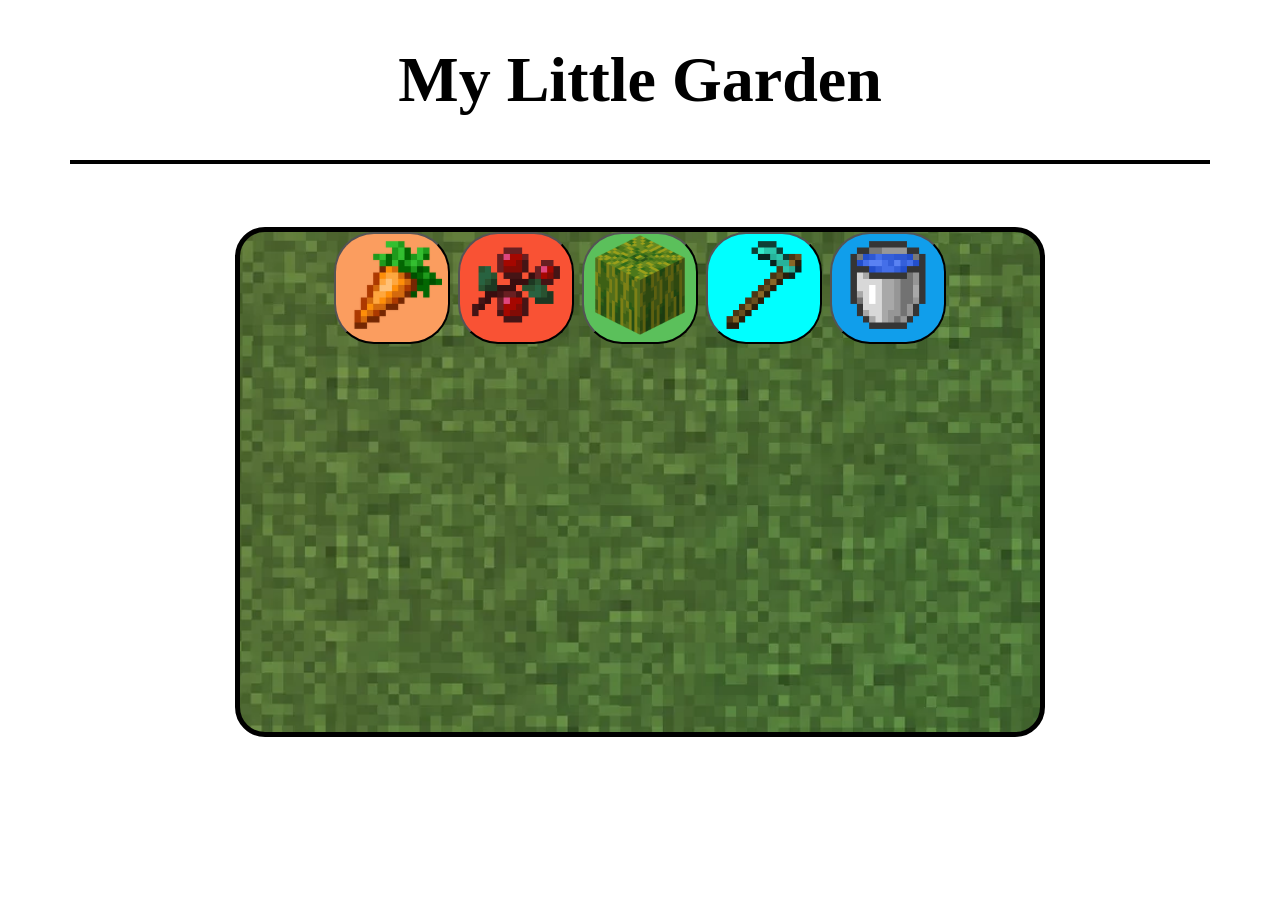
==== index.html @ 88959970 "added hoe, water, a grass background, and colors ot each button, and a border to the game" ====
<!DOCTYPE html>
<html lang="en">
<head>
  <meta charset="UTF-8">
  <meta name="viewport" content="width=device-width, initial-scale=1.0">
  <title>Garden</title>
  <link rel="stylesheet" href="style.css">
</head>




<body>






<h1 id="garden-title">My Little Garden</h1>
<hr width="90%" size="4" color="black" >
<br>


<div id="game-container">


    <div id="Buttons">
    <!--Carrot button-->
        <button style="font-size: 25px; border-radius:40px;" id="carrot-button"class:button>
            <img style="height:100px;" src="../images/carrot.png" alt="Carrots">
        </button>
    <!--Berry button-->
        <button style="font-size: 25px; border-radius:40px;" id="berry-button">
            <img style="height:100px;" src="../images/berries.png" alt="Berries">
        </button>
    <!--Watermelon button-->
        <button style="font-size: 25px; border-radius:40px;" id="watermelon-button">
            <img style="height:100px;" src="../images/melon.png" alt="Melons">
        </button>
    <!--Hoe button-->
        <button style="font-size: 25px; border-radius:40px;" id="diamond-hoe-button">
            <img style="height:100px;" src="../images/diamond hoe.png" alt="Diamond hoe">
        </button>
    <!--Water button-->
        <button style="font-size: 25px; border-radius:40px;" id="water-button">
            <img style="height:100px;" src="../images/water.png" alt="Water">
        </button>
    </div>


</div>


<script src="script.js"></script>







</body>
</html>
---- style.css ----
#garden-title{
    font-family:'Verdana', Times, serif;
    font-size: 2em;
    text-align: center;
}

#game-container{
    text-align: center;
    width: 800px;
    max-width: 95%;
    height: 500px;
    max-height: 95%;
    border-style: solid;
    border-width: 5px;
    border-color: black;
    margin: 10px auto;
    position:relative;
    border-radius: 30px;
    background-image: url("../images/grass.png");
    background-size: cover;
    background-position: center;

}


body{
    font-family:'Verdana', Times, serif;
    font-size: 2em;
}


/*button color default*/
#carrot-button{
    background-color: #fb9d5f;
}
#berry-button{
    background-color:rgb(249, 82, 52)
}
#watermelon-button{
    background-color: rgb(91, 192, 91);
}
#diamond-hoe-button{
    background-color:aqua
}
#water-button{
    background-color:rgb(16, 158, 235)
}


/*button color when clicked*/
#carrot-button:active{
    background-color: #dc5a03;
}
#berry-button:active{
    background-color:rgb(190, 30, 1)
}
#watermelon-button:active{
    background-color: rgb(3, 145, 3);
}
#diamond-hoe-button:active{
    background-color:rgb(4, 144, 144)
}
#water-button:active{
    background-color:rgb(7, 114, 172)
}
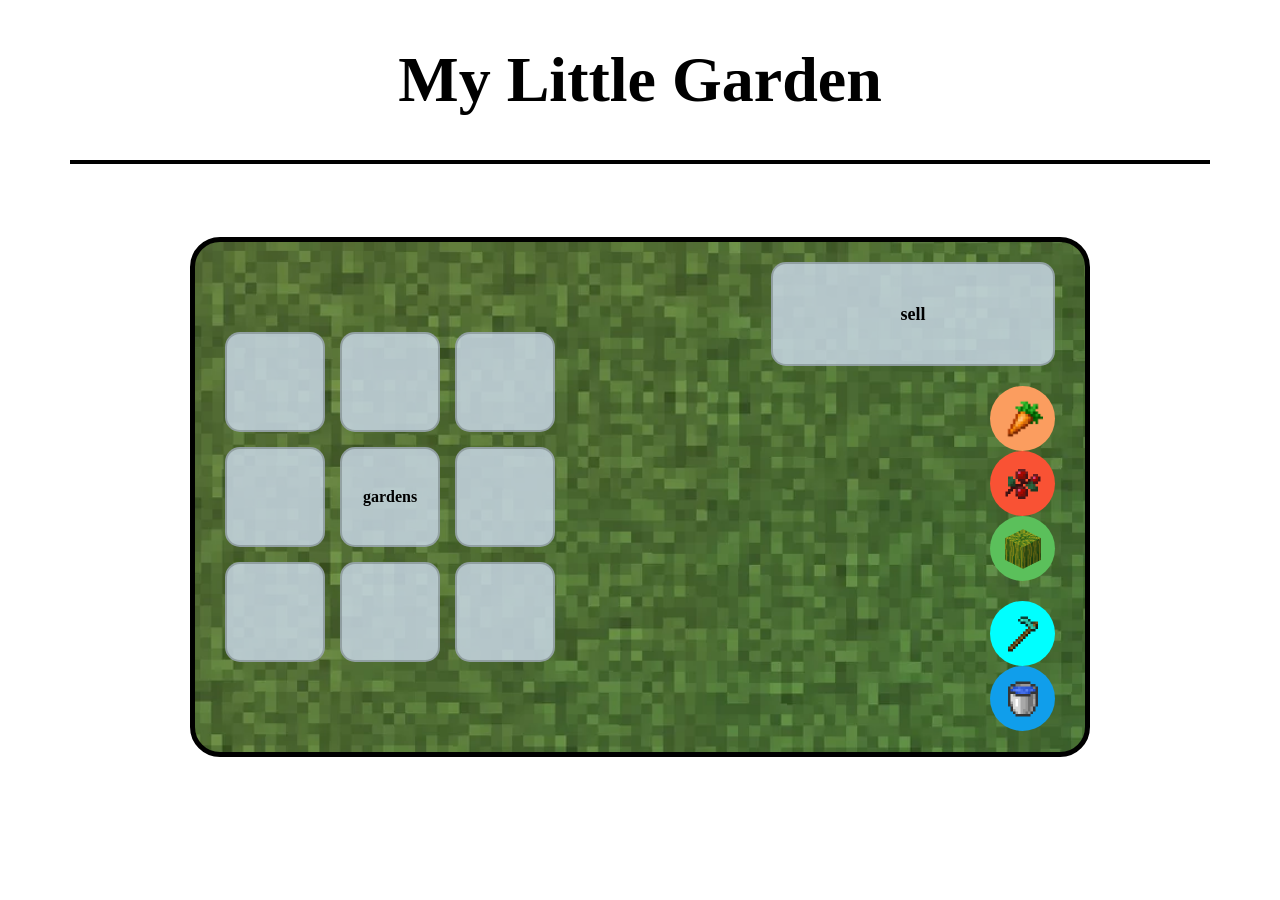
==== commit cf80943b: "added plots, sell box, can plant crops now, crops double after time (idk bout this part)," ====
--- a/index.html
+++ b/index.html
@@ -14,45 +14,53 @@
 
 
 
-
-
-
 <h1 id="garden-title">My Little Garden</h1>
 <hr width="90%" size="4" color="black" >
 <br>
 
 
 <div id="game-container">
-
-
-    <div id="Buttons">
-    <!--Carrot button-->
-        <button style="font-size: 25px; border-radius:40px;" id="carrot-button"class:button>
-            <img style="height:100px;" src="../images/carrot.png" alt="Carrots">
-        </button>
-    <!--Berry button-->
-        <button style="font-size: 25px; border-radius:40px;" id="berry-button">
-            <img style="height:100px;" src="../images/berries.png" alt="Berries">
-        </button>
-    <!--Watermelon button-->
-        <button style="font-size: 25px; border-radius:40px;" id="watermelon-button">
-            <img style="height:100px;" src="../images/melon.png" alt="Melons">
-        </button>
-    <!--Hoe button-->
-        <button style="font-size: 25px; border-radius:40px;" id="diamond-hoe-button">
-            <img style="height:100px;" src="../images/diamond hoe.png" alt="Diamond hoe">
-        </button>
-    <!--Water button-->
-        <button style="font-size: 25px; border-radius:40px;" id="water-button">
-            <img style="height:100px;" src="../images/water.png" alt="Water">
-        </button>
+    
+    <!--LEFT SIDE OF THE SCREEN (PLOTS)-->
+    <div id="garden-grid">
+        <!--FARMING PLOTS-->
+        <div class="plot" data-index="0"> </div>
+        <div class="plot" data-index="1"> </div>
+        <div class="plot" data-index="2"> </div>
+        <div class="plot" data-index="3"> </div>
+        <div class="plot" data-index="4">gardens </div>
+        <div class="plot" data-index="5"> </div>
+        <div class="plot" data-index="6"> </div>
+        <div class="plot" data-index="7"> </div>
+        <div class="plot" data-index="8"> </div>
     </div>
 
 
+
+
+    <!--RIGHG SIDE OF SCREEN (SELL, CROPS, TOOLS)-->
+    <div id="sidebar">
+         <!--Sell box-->
+        <div id= "sell-box">sell</div>
+
+        <!--CROPS AND TOOLS BUTTONS-->
+        <div id="crop selections">
+            <button class="tool-btn" id="carrot-button" ><img src="../images/carrot.png" alt="Carrots"></button>
+            <button class="tool-btn" id="berry-button" ><img src="../images/berries.png" alt="Berries"></button>
+            <button class="tool-btn" id="watermelon-button" ><img src="../images/melon.png" alt="Melon"></button>
+        </div>
+    
+        <!--TOOLS BUTTONS-->
+        <div>
+            <button class="tool-btn" id="diamond-hoe-button" ><img src="../images/diamond hoe.png" alt="Diamond hoe"></button>
+            <button class="tool-btn" id="water-button" ><img src="../images/water.png" alt="Water"></button>
+            
+        </div>
+    </div>
 </div>
 
 
-<script src="script.js"></script>
+<script src="index.js"></script>
 
 
 
--- a/style.css
+++ b/style.css
@@ -6,20 +6,89 @@
 
 #game-container{
     text-align: center;
-    width: 800px;
+    width: 900px;
     max-width: 95%;
-    height: 500px;
+    height: 520px;
     max-height: 95%;
     border-style: solid;
     border-width: 5px;
     border-color: black;
-    margin: 10px auto;
+    margin: 20px auto;
     position:relative;
     border-radius: 30px;
     background-image: url("../images/grass.png");
     background-size: cover;
     background-position: center;
 
+    display: flex;
+    justify-content: space-between;
+    align-items:center;
+    padding: 30px;
+    box-sizing:border-box;
+}
+
+#garden-grid{
+    display:grid;
+    grid-template-columns: repeat(3,100px);
+    grid-template-rows: repeat(3,100px);
+    gap:15px;
+}
+
+.plot{
+    background-color: rgba(200, 215, 230, 0.85);
+    border-radius: 15px;
+    display: flex;
+    justify-content: center;
+    align-items: center;
+    font-size: 16px;
+    font-weight: bold;
+    border: 2px solid rgba(0,0,0,0.2);
+}
+
+#sidebar{
+    display: flex;
+    flex-direction: column;
+    gap: 20px;
+    align-items: flex-end;
+}
+
+#sell-box {
+    width: 280px;
+    height: 100px;
+    background-color: rgba(200, 215, 230, 0.85);
+    border-radius: 15px;
+    display: flex;
+    justify-content: center;
+    align-items: center;
+    font-size: 18px;
+    font-weight: bold;
+    border: 2px solid rgba(0,0,0,0.2);
+}
+
+#crops-section, #tools-section {
+    display: flex;
+    gap: 10px;
+}
+
+.tool-btn {
+    width: 65px;
+    height: 65px;
+    border-radius: 50%; /* Makes them circular like your design */
+    border: none;
+    cursor: pointer;
+    display: flex;
+    justify-content: center;
+    align-items: center;
+    background: rgba(255, 255, 255, 0.9);
+    transition: transform 0.1s ease, background-color 0.15s ease;
+}
+
+.tool-btn img {
+    height: 40px; /* Scales down the icons to fit inside circles */
+}
+
+.tool-btn:active {
+    transform: scale(0.95); /* Little squish effect when clicked */
 }
 
 
@@ -64,4 +133,12 @@
     background-color:rgb(7, 114, 172)
 }
 
+.grown-crop{
+    height: 50px;
+    pointer-events: none;
+}
 
+.plot.ready-to-harvest{
+    border-color:gold;
+    box-shadow: 0 0 10px gold;
+}
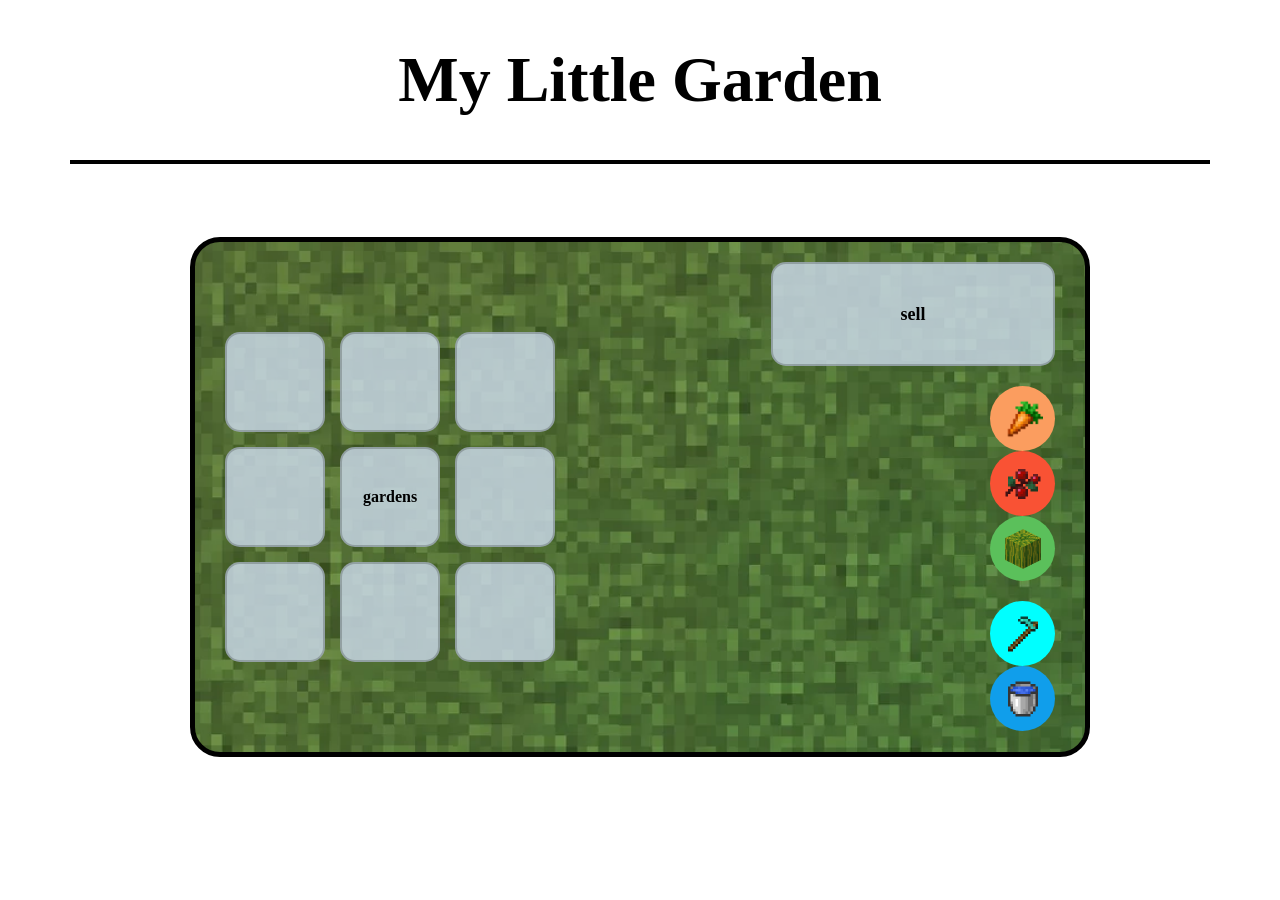
==== commit c36210b9: "even more debugging :(((" ====
--- a/index.html
+++ b/index.html
@@ -45,15 +45,15 @@
 
         <!--CROPS AND TOOLS BUTTONS-->
         <div id="crop selections">
-            <button class="tool-btn" id="carrot-button" ><img src="../images/carrot.png" alt="Carrots"></button>
-            <button class="tool-btn" id="berry-button" ><img src="../images/berries.png" alt="Berries"></button>
-            <button class="tool-btn" id="watermelon-button" ><img src="../images/melon.png" alt="Melon"></button>
+            <button class="tool-btn" id="carrot-button" ><img src="images/carrot.png" alt="Carrots"></button>
+            <button class="tool-btn" id="berry-button" ><img src="images/berries.png" alt="Berries"></button>
+            <button class="tool-btn" id="watermelon-button" ><img src="/images/melon.png" alt="Melon"></button>
         </div>
     
         <!--TOOLS BUTTONS-->
         <div>
-            <button class="tool-btn" id="diamond-hoe-button" ><img src="../images/diamond hoe.png" alt="Diamond hoe"></button>
-            <button class="tool-btn" id="water-button" ><img src="../images/water.png" alt="Water"></button>
+            <button class="tool-btn" id="diamond-hoe-button" ><img src="images/diamond hoe.png" alt="Diamond hoe"></button>
+            <button class="tool-btn" id="water-button" ><img src="images/water.png" alt="Water"></button>
             
         </div>
     </div>
--- a/style.css
+++ b/style.css
@@ -16,7 +16,7 @@
     margin: 20px auto;
     position:relative;
     border-radius: 30px;
-    background-image: url("../images/grass.png");
+    background-image: url("images/grass.png");
     background-size: cover;
     background-position: center;
 
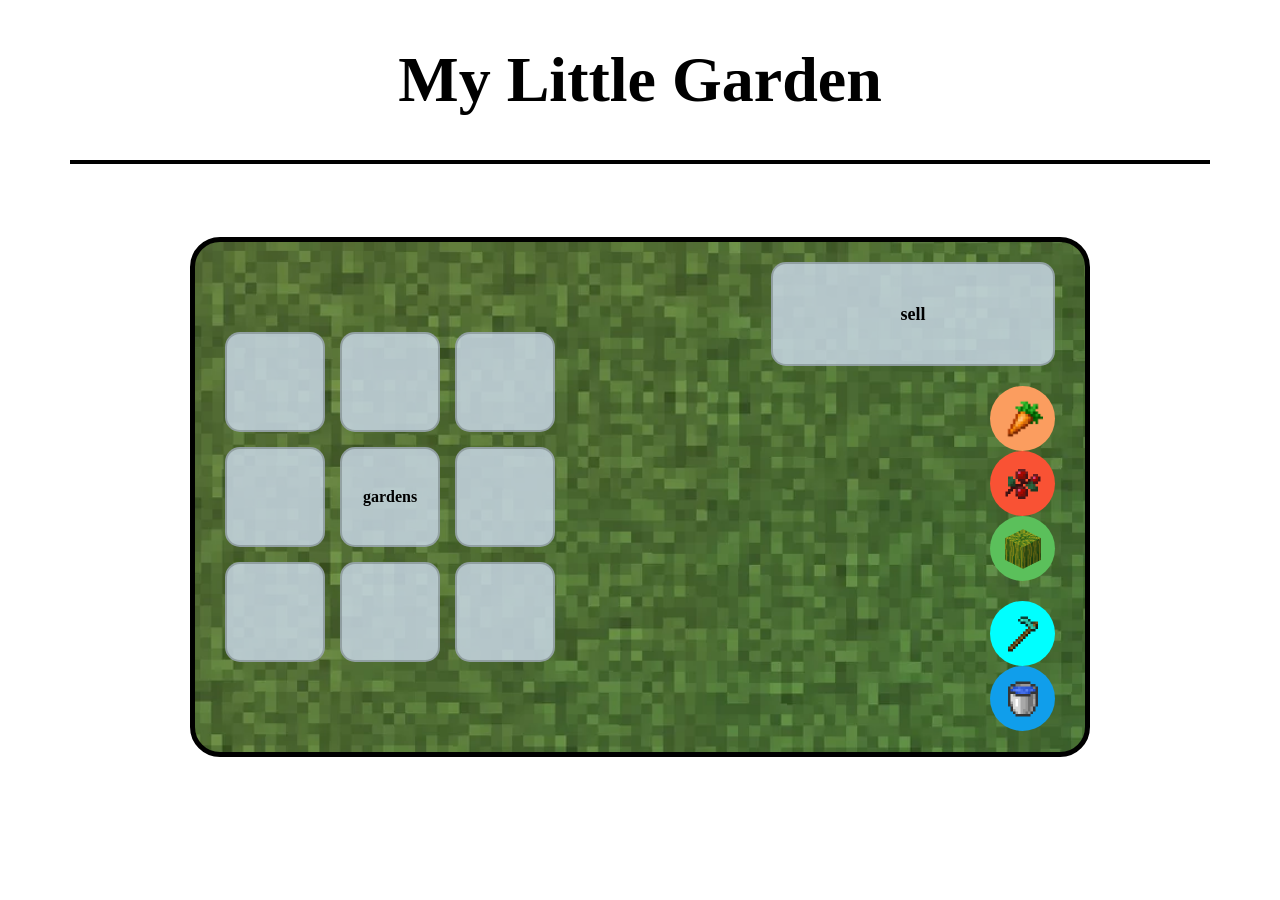
==== commit 162ed856: "final fix?" ====
--- a/index.html
+++ b/index.html
@@ -45,9 +45,9 @@
 
         <!--CROPS AND TOOLS BUTTONS-->
         <div id="crop selections">
-            <button class="tool-btn" id="carrot-button" ><img src="images/carrot.png" alt="Carrots"></button>
-            <button class="tool-btn" id="berry-button" ><img src="images/berries.png" alt="Berries"></button>
-            <button class="tool-btn" id="watermelon-button" ><img src="/images/melon.png" alt="Melon"></button>
+            <button class="tool-btn" id="carrot-button" ><img src="./images/carrot.png" alt="Carrots"></button>
+            <button class="tool-btn" id="berry-button" ><img src="./images/berries.png" alt="Berries"></button>
+            <button class="tool-btn" id="watermelon-button"><img src="./images/melon.png" alt="Melon"></button>
         </div>
     
         <!--TOOLS BUTTONS-->
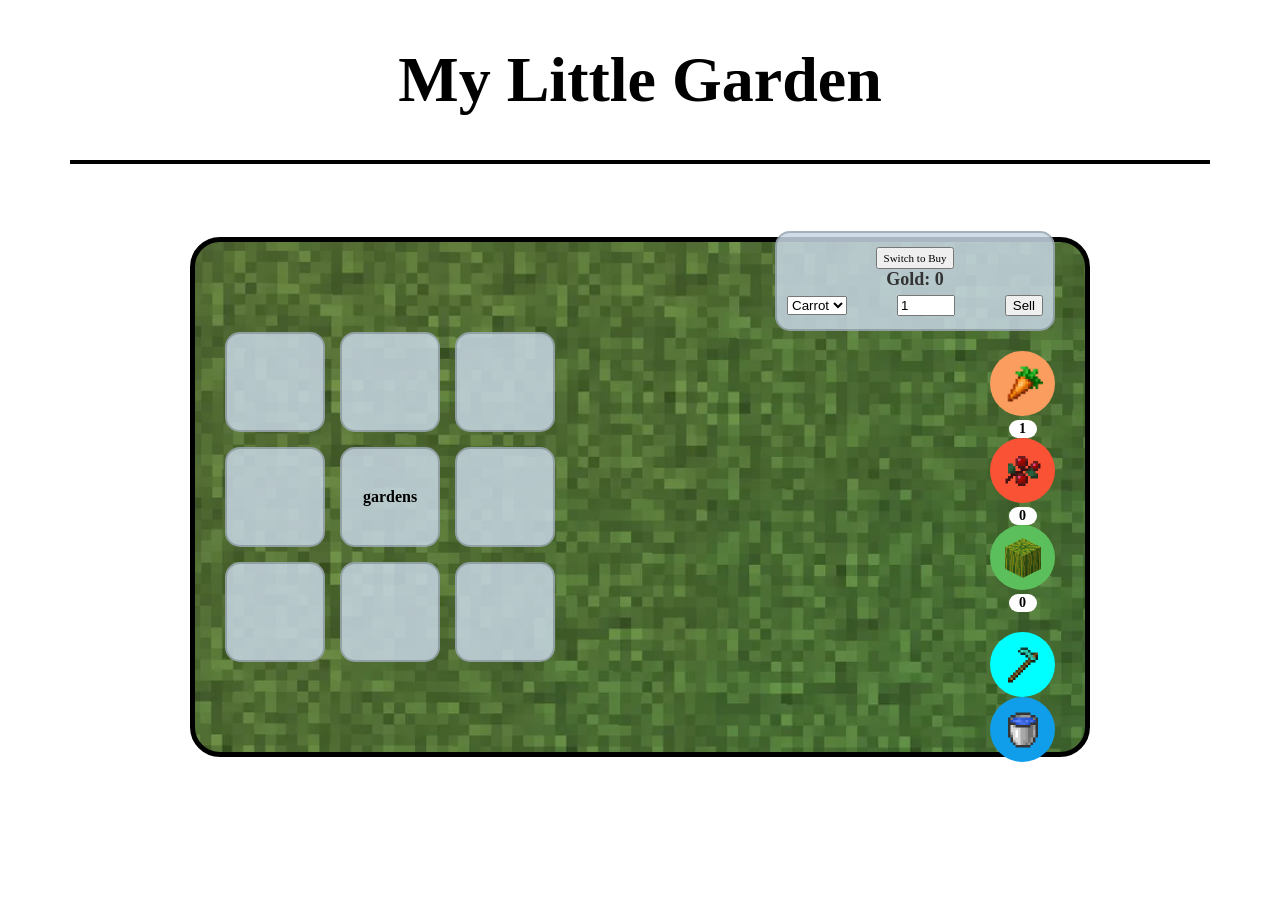
==== commit d52c1962: "fixed alot of problems, added the water feature, broke my crop feature RAHHHH, addded the market" ====
--- a/index.html
+++ b/index.html
@@ -40,21 +40,46 @@
 
     <!--RIGHG SIDE OF SCREEN (SELL, CROPS, TOOLS)-->
     <div id="sidebar">
-         <!--Sell box-->
-        <div id= "sell-box">sell</div>
+         <!--Market box-->
+        <div id= "sell-box">
+            <div id=""market-header">
+                <button id="mode-toggle-btn">Switch to Buy</button>
+                <div id="gold-display">Gold: <span id="gold-count">0</span></div>
+            </div>
+
+            <div id="market-controls">
+                <select id="market-crop-select">
+                    <option value="carrot">Carrot</option>
+                    <option value="berry">Berry</option>
+                    <option value="melon">Melon</option>
+                </select>
+                <input type="number" id="market-amount" value="1" min="1" style="width: 50px;">
+                <button id="market-action-btn">Sell</button>
+            </div>
+        </div>
 
         <!--CROPS AND TOOLS BUTTONS-->
         <div id="crop selections">
-            <button class="tool-btn" id="carrot-button" ><img src="./images/carrot.png" alt="Carrots"></button>
-            <button class="tool-btn" id="berry-button" ><img src="./images/berries.png" alt="Berries"></button>
-            <button class="tool-btn" id="watermelon-button"><img src="./images/melon.png" alt="Melon"></button>
+            <div class="crop-container">
+                <button class="tool-btn" id="carrot-button" ><img src="./images/carrot.png" alt="Carrots"></button>
+                <span class="crop-count" id="carrot-count">1</span>
+            </div>
+
+            <div class="crop-container">
+                <button class="tool-btn" id="berry-button" ><img src="./images/berries.png" alt="Berries"></button>
+                <span class="crop-count" id="berry-count">0</span>
+            </div>
+
+            <div class="crop-container">
+                <button class="tool-btn" id="watermelon-button"><img src="./images/melon.png" alt="Melon"></button>
+                <span class="crop-count" id="berry-count">0</span>
+            </div>
         </div>
     
         <!--TOOLS BUTTONS-->
         <div>
             <button class="tool-btn" id="diamond-hoe-button" ><img src="images/diamond hoe.png" alt="Diamond hoe"></button>
             <button class="tool-btn" id="water-button" ><img src="images/water.png" alt="Water"></button>
-            
         </div>
     </div>
 </div>
@@ -63,10 +88,5 @@
 <script src="index.js"></script>
 
 
-
-
-
-
-
 </body>
 </html>
--- a/style.css
+++ b/style.css
@@ -1,3 +1,74 @@
+#crop\ selection {
+    display:flex;
+    gap:10px;
+}
+
+.crop-container {
+    display: flex;
+    flex-direction: column;
+    align-items: center;
+    gap: 4px;
+}
+
+.crop-count {
+    background-color: white;
+    border: 2px solider black;
+    border-radius: 10px;
+    padding: 1px 6px;
+    font-size: 14px;
+    font-weight: bold;
+    min-width: 16px;
+    text-align: center;
+}
+
+/*tool sleceted highlight */
+.tool-btn.selected {
+    outline: 3px solid gold;
+    transform:scale(1.05);
+}
+
+/* watered farmland background image class */
+.plot.watered {
+    background-image: url("images/watered-farmland.png");
+    background-size:cover;
+    background-position:center;
+}
+
+/* inside sell and buy box formatting */
+#sell-box {
+    flex-direction: column;
+    padding:10px;
+    box-sizing:border-box;
+    font-size: 14px;
+}
+
+#market-header {
+    display:flex;
+    justify-content:space-between;
+    align-items: center;
+    width: 100%;
+}
+
+#market-controls {
+    display:flex;
+    justify-content: space-between;
+    align-items: center;
+    width: 100%;
+    margin-top: 5px;
+}
+
+#mode-toggle-btn{
+    font-family: inherit;
+    font-size: 11px;
+    padding: 3px 6px;
+    cursor:pointer;
+}
+
+#gold-display{
+    font-weight: bold;
+    color: #333;
+}
+
 #garden-title{
     font-family:'Verdana', Times, serif;
     font-size: 2em;
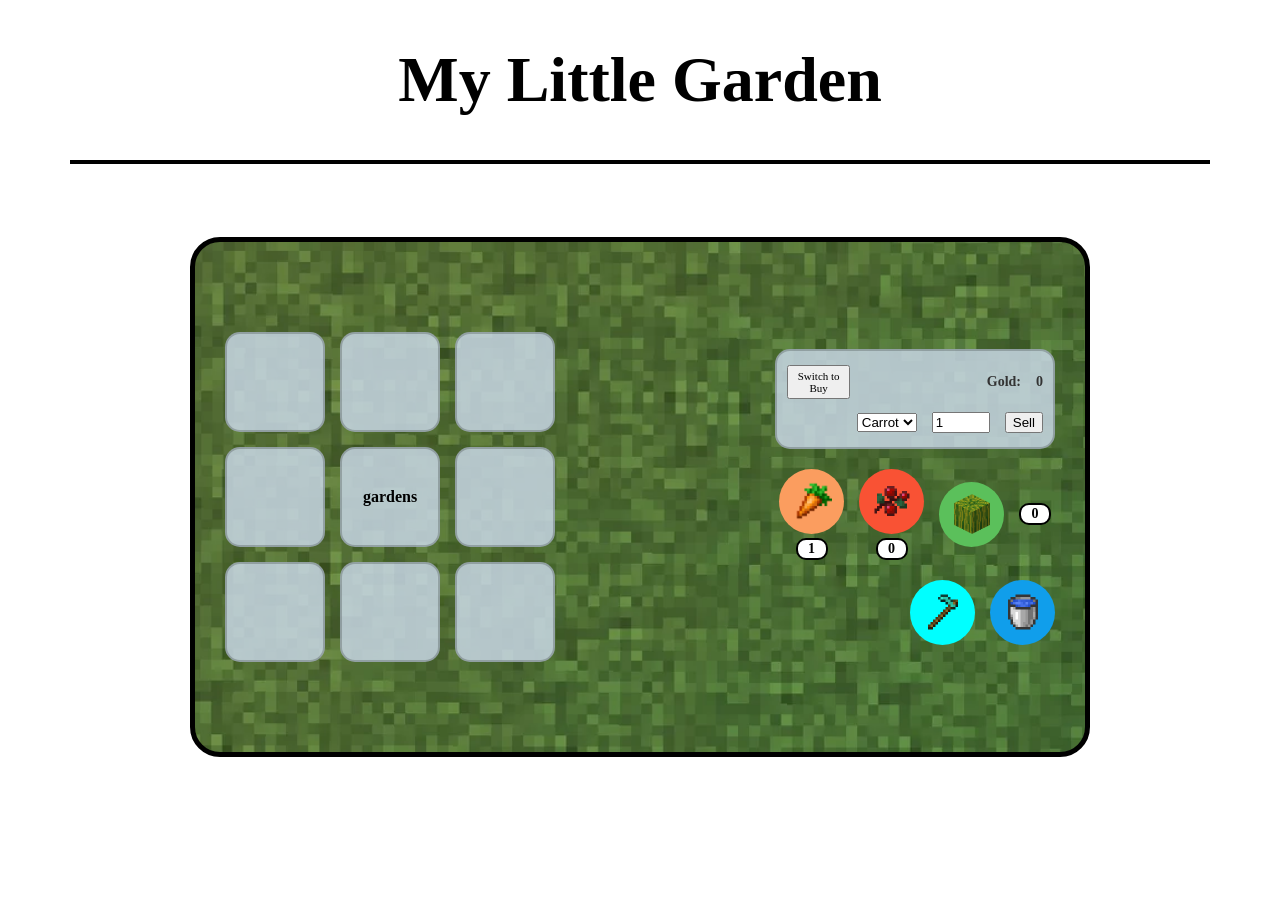
==== commit d742b05e: "finished everything functionally and visually, now just ganna add extra stuff" ====
--- a/index.html
+++ b/index.html
@@ -7,17 +7,11 @@
   <link rel="stylesheet" href="style.css">
 </head>
 
-
-
-
 <body>
-
-
 
 <h1 id="garden-title">My Little Garden</h1>
 <hr width="90%" size="4" color="black" >
 <br>
-
 
 <div id="game-container">
     
@@ -35,14 +29,11 @@
         <div class="plot" data-index="8"> </div>
     </div>
 
-
-
-
-    <!--RIGHG SIDE OF SCREEN (SELL, CROPS, TOOLS)-->
+    <!--RIGHT SIDE OF SCREEN (SELL, CROPS, TOOLS)-->
     <div id="sidebar">
          <!--Market box-->
-        <div id= "sell-box">
-            <div id=""market-header">
+        <div id="sell-box">
+            <div id="market-header">
                 <button id="mode-toggle-btn">Switch to Buy</button>
                 <div id="gold-display">Gold: <span id="gold-count">0</span></div>
             </div>
@@ -61,32 +52,28 @@
         <!--CROPS AND TOOLS BUTTONS-->
         <div id="crop selections">
             <div class="crop-container">
-                <button class="tool-btn" id="carrot-button" ><img src="./images/carrot.png" alt="Carrots"></button>
+                <button class="tool-btn" id="carrot-button"><img src="./images/carrot.png" alt="Carrots"></button>
                 <span class="crop-count" id="carrot-count">1</span>
             </div>
-
             <div class="crop-container">
-                <button class="tool-btn" id="berry-button" ><img src="./images/berries.png" alt="Berries"></button>
+                <button class="tool-btn" id="berry-button"><img src="./images/berries.png" alt="Berries"></button>
                 <span class="crop-count" id="berry-count">0</span>
             </div>
-
             <div class="crop-container">
                 <button class="tool-btn" id="watermelon-button"><img src="./images/melon.png" alt="Melon"></button>
-                <span class="crop-count" id="berry-count">0</span>
+                <span class="crop-count" id="melon-count">0</span>
             </div>
         </div>
     
         <!--TOOLS BUTTONS-->
         <div>
-            <button class="tool-btn" id="diamond-hoe-button" ><img src="images/diamond hoe.png" alt="Diamond hoe"></button>
-            <button class="tool-btn" id="water-button" ><img src="images/water.png" alt="Water"></button>
+            <button class="tool-btn" id="diamond-hoe-button"><img src="images/diamond hoe.png" alt="Diamond hoe"></button>
+            <button class="tool-btn" id="water-button"><img src="images/water.png" alt="Water"></button>
         </div>
     </div>
 </div>
 
-
 <script src="index.js"></script>
 
-
 </body>
-</html>
+</html>
--- a/style.css
+++ b/style.css
@@ -1,74 +1,3 @@
-#crop\ selection {
-    display:flex;
-    gap:10px;
-}
-
-.crop-container {
-    display: flex;
-    flex-direction: column;
-    align-items: center;
-    gap: 4px;
-}
-
-.crop-count {
-    background-color: white;
-    border: 2px solider black;
-    border-radius: 10px;
-    padding: 1px 6px;
-    font-size: 14px;
-    font-weight: bold;
-    min-width: 16px;
-    text-align: center;
-}
-
-/*tool sleceted highlight */
-.tool-btn.selected {
-    outline: 3px solid gold;
-    transform:scale(1.05);
-}
-
-/* watered farmland background image class */
-.plot.watered {
-    background-image: url("images/watered-farmland.png");
-    background-size:cover;
-    background-position:center;
-}
-
-/* inside sell and buy box formatting */
-#sell-box {
-    flex-direction: column;
-    padding:10px;
-    box-sizing:border-box;
-    font-size: 14px;
-}
-
-#market-header {
-    display:flex;
-    justify-content:space-between;
-    align-items: center;
-    width: 100%;
-}
-
-#market-controls {
-    display:flex;
-    justify-content: space-between;
-    align-items: center;
-    width: 100%;
-    margin-top: 5px;
-}
-
-#mode-toggle-btn{
-    font-family: inherit;
-    font-size: 11px;
-    padding: 3px 6px;
-    cursor:pointer;
-}
-
-#gold-display{
-    font-weight: bold;
-    color: #333;
-}
-
 #garden-title{
     font-family:'Verdana', Times, serif;
     font-size: 2em;
@@ -120,7 +49,7 @@
     display: flex;
     flex-direction: column;
     gap: 20px;
-    align-items: flex-end;
+    align-items: center;
 }
 
 #sell-box {
@@ -129,22 +58,81 @@
     background-color: rgba(200, 215, 230, 0.85);
     border-radius: 15px;
     display: flex;
+    flex-direction: column;
+    justify-content: space-around;
+    padding: 10px;
+    box-sizing: border-box;
+    font-size: 14px;
+    font-weight: bold;
+    border: 2px solid rgba(0,0,0,0.2);
+}
+
+#market-header {
+    display: flex;
+    justify-content: space-between;
+    align-items: center;
+    width: 100%;
+}
+
+#market-controls {
+    display: flex;
+    justify-content: space-between;
+    align-items: center;
+    width: 100%;
+    margin-top: 5px;
+}
+
+#mode-toggle-btn {
+    font-family: inherit;
+    font-size: 11px;
+    padding: 3px 6px;
+    cursor: pointer;
+}
+
+#gold-display {
+    font-weight: bold;
+    color: #333;
+}
+
+/* Horizontal Crops Layout */
+#crop\ selections {
+    display: flex;
+    flex-direction: row;
+    gap: 15px;
     justify-content: center;
-    align-items: center;
-    font-size: 18px;
-    font-weight: bold;
-    border: 2px solid rgba(0,0,0,0.2);
-}
-
-#crops-section, #tools-section {
-    display: flex;
-    gap: 10px;
+}
+
+.crop-container {
+    display: flex;
+    flex-direction: column;
+    align-items: center;
+    gap: 4px;
+}
+
+.crop-count {
+    background-color: white;
+    border: 2px solid black;
+    border-radius: 10px;
+    padding: 1px 6px;
+    font-size: 14px;
+    font-weight: bold;
+    min-width: 16px;
+    text-align: center;
+}
+
+/* Tools row at bottom right */
+#sidebar div:last-child {
+    display: flex;
+    flex-direction: row;
+    gap: 15px;
+    justify-content: flex-end;
+    width: 100%;
 }
 
 .tool-btn {
     width: 65px;
     height: 65px;
-    border-radius: 50%; /* Makes them circular like your design */
+    border-radius: 50%;
     border: none;
     cursor: pointer;
     display: flex;
@@ -155,21 +143,25 @@
 }
 
 .tool-btn img {
-    height: 40px; /* Scales down the icons to fit inside circles */
+    height: 40px;
 }
 
 .tool-btn:active {
-    transform: scale(0.95); /* Little squish effect when clicked */
-}
-
+    transform: scale(0.95);
+}
+
+.tool-btn.selected {
+    outline: 4px solid gold;
+    transform: scale(1.05);
+    box-shadow: 0 0 10px rgba(0,0,0,0.5);
+}
 
 body{
     font-family:'Verdana', Times, serif;
     font-size: 2em;
 }
 
-
-/*button color default*/
+/* Button color defaults */
 #carrot-button{
     background-color: #fb9d5f;
 }
@@ -186,8 +178,7 @@
     background-color:rgb(16, 158, 235)
 }
 
-
-/*button color when clicked*/
+/* Button color when clicked */
 #carrot-button:active{
     background-color: #dc5a03;
 }
@@ -212,4 +203,11 @@
 .plot.ready-to-harvest{
     border-color:gold;
     box-shadow: 0 0 10px gold;
+}
+
+.plot.watered {
+    background-image: url("images/watered-farmland.png") !important;
+    background-size: cover !important;
+    background-position: center !important;
+    background-color: transparent !important;
 }
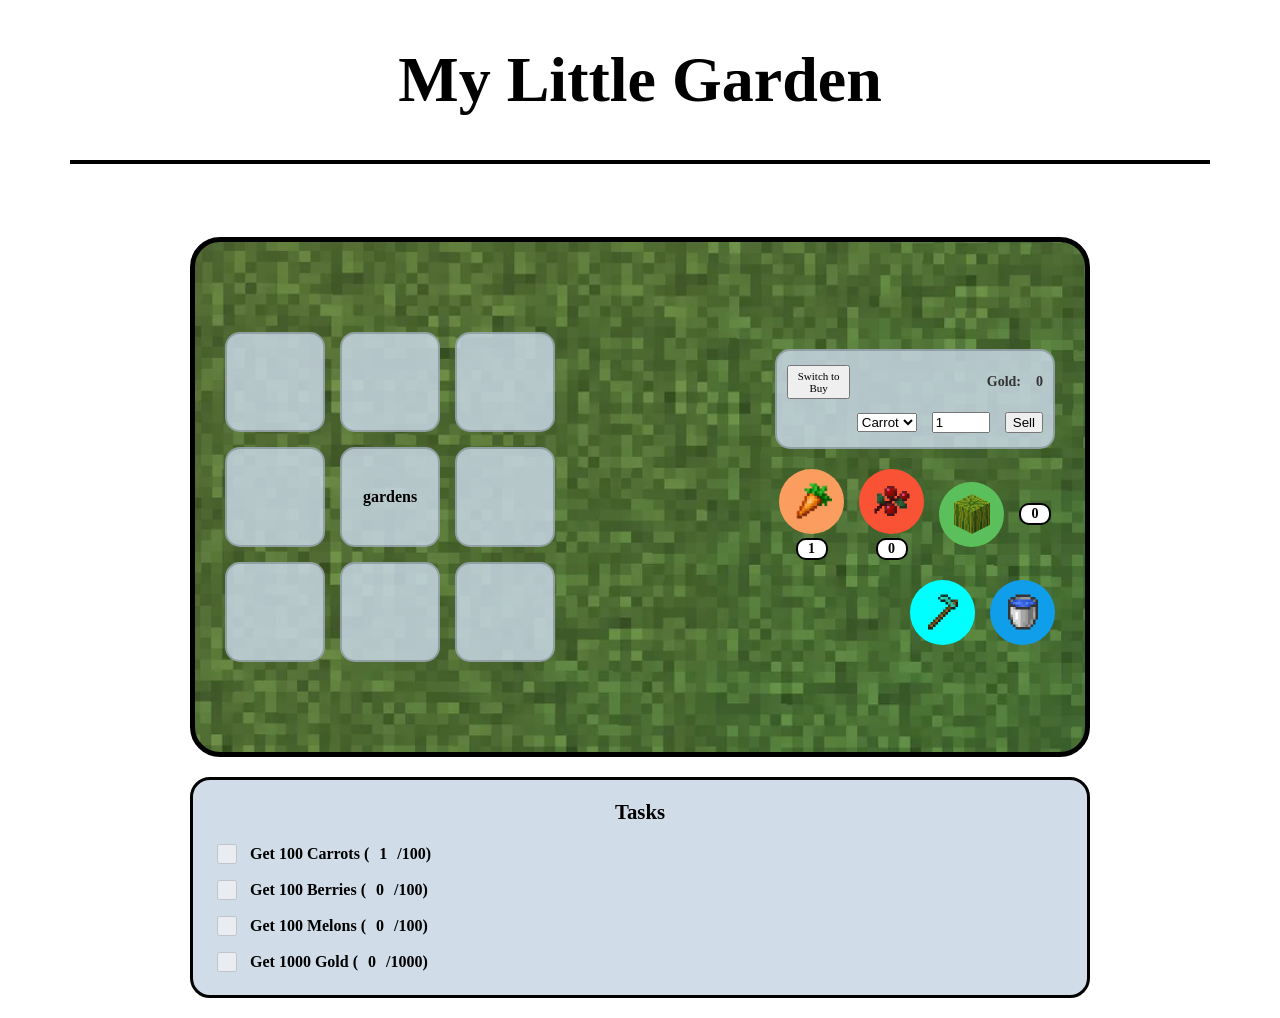
==== commit 2dce426f: "fixed everything and now its peak" ====
--- a/index.html
+++ b/index.html
@@ -73,6 +73,17 @@
     </div>
 </div>
 
+<!--TASKS CHECKLIST-->
+<div id="checklist-container">
+    <h2>Tasks</h2>
+    <ul id="task-list">
+        <li id="task-carrot"><input type="checkbox" disabled> Get 100 Carrots (<span id="carrot-task-count">1</span>/100)</li>
+        <li id="task-berry"><input type="checkbox" disabled> Get 100 Berries (<span id="berry-task-count">0</span>/100)</li>
+        <li id="task-melon"><input type="checkbox" disabled> Get 100 Melons (<span id="melon-task-count">0</span>/100)</li>
+        <li id="task-gold"><input type="checkbox" disabled> Get 1000 Gold (<span id="gold-task-count">0</span>/1000)</li>
+    </ul>
+</div>
+
 <script src="index.js"></script>
 
 </body>
--- a/style.css
+++ b/style.css
@@ -210,4 +210,50 @@
     background-size: cover !important;
     background-position: center !important;
     background-color: transparent !important;
+}
+
+/* Checklist Styling */
+#checklist-container {
+    width: 900px;
+    max-width: 95%;
+    margin: 20px auto;
+    padding: 20px;
+    background-color: rgba(200, 215, 230, 0.85);
+    border: 3px solid black;
+    border-radius: 20px;
+    box-sizing: border-box;
+    font-size: 16px;
+}
+
+#checklist-container h2 {
+    margin-top: 0;
+    text-align: center;
+    font-size: 1.3em;
+}
+
+#task-list {
+    list-style: none;
+    padding: 0;
+    margin: 0;
+    display: flex;
+    flex-direction: column;
+    gap: 10px;
+}
+
+#task-list li {
+    display: flex;
+    align-items: center;
+    gap: 10px;
+    font-weight: bold;
+}
+
+#task-list li.completed {
+    text-decoration: line-through;
+    color: #2e7d32;
+}
+
+#task-list input[type="checkbox"] {
+    width: 20px;
+    height: 20px;
+    cursor: pointer;
 }
